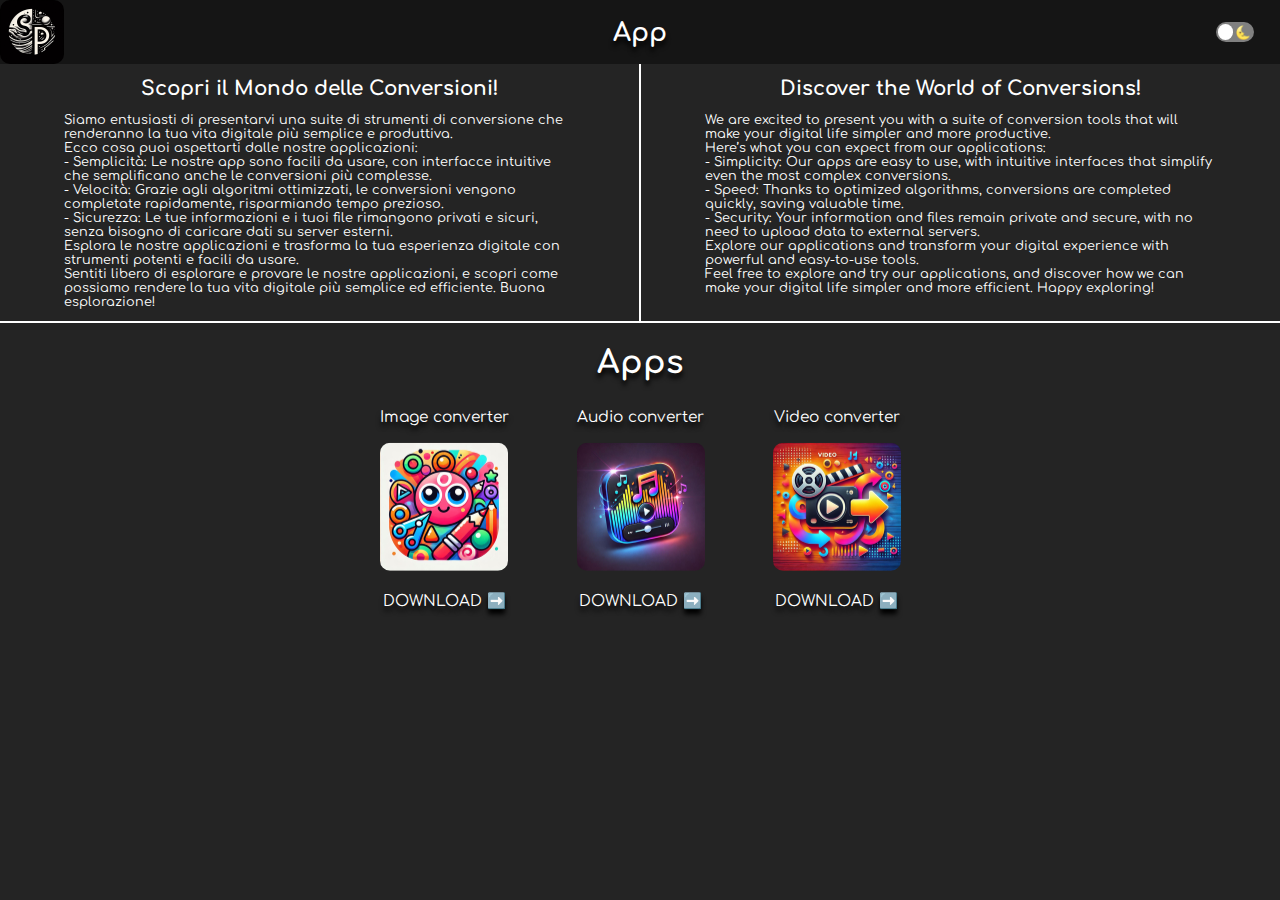
==== app.html @ 5d41b2f8 "Update 1" ====
<!DOCTYPE html>
<html lang="it">
<head>
    <meta charset="UTF-8">
    <meta name="viewport" content="width=device-width, initial-scale=1.0">
    <link rel="stylesheet" id="theme-link" href="style-app-nero.css">
    <link rel="icon" href="images-pc/Icon.ico" type="image/x-icon">
    <title>App</title>
</head>
<body>
    <nav>
        <a href="index.html"><img src="images-pc/Icon.ico" id="logo" alt="Logo"></a>
        <h1 id="title">App</h1>
        <div id="toggle-container">
            <input type="checkbox" id="switch" name="theme" />
            <label for="switch">
                <span class="moon">🌞</span>
                <span class="sun">🌜</span>
            </label>
        </div>
    </nav>
    <div class="ct">
        <div id="it">
            <div class="presentation" align="center">
                <strong><big>Scopri il Mondo delle Conversioni!</big></strong><br>
            </div>
            <p id="presentation">
                Siamo entusiasti di presentarvi una suite di strumenti di conversione che renderanno la tua vita digitale più semplice e produttiva. <br> Ecco cosa puoi aspettarti dalle nostre applicazioni: <br>

                - Semplicità: Le nostre app sono facili da usare, con interfacce intuitive che semplificano anche le conversioni più complesse. <br>

                - Velocità: Grazie agli algoritmi ottimizzati, le conversioni vengono completate rapidamente, risparmiando tempo prezioso. <br>

                - Sicurezza: Le tue informazioni e i tuoi file rimangono privati e sicuri, senza bisogno di caricare dati su server esterni. <br>

                Esplora le nostre applicazioni e trasforma la tua esperienza digitale con strumenti potenti e facili da usare. <br>

                Sentiti libero di esplorare e provare le nostre applicazioni, e scopri come possiamo rendere la tua vita digitale più semplice ed efficiente. Buona esplorazione!
            </p>
        </div>
        <div id="en">
            <div class="presentation" align="center">
                <strong><big>Discover the World of Conversions!</big></strong><br>
            </div>
            <p id="presentation">
                We are excited to present you with a suite of conversion tools that will make your digital life simpler and more productive. <br> Here’s what you can expect from our applications: <br>
        
                - Simplicity: Our apps are easy to use, with intuitive interfaces that simplify even the most complex conversions. <br>
        
                - Speed: Thanks to optimized algorithms, conversions are completed quickly, saving valuable time. <br>
        
                - Security: Your information and files remain private and secure, with no need to upload data to external servers. <br>
        
                Explore our applications and transform your digital experience with powerful and easy-to-use tools. <br>
        
                Feel free to explore and try our applications, and discover how we can make your digital life simpler and more efficient. Happy exploring!
            </p>
        </div>        
    </div>
    <h1 align="center" id="apps">Apps</h1>
    <table align="center">
        <tr>
            <td id="subtitleleft">Image converter</td><td id="subtitlemiddle">Audio converter</td><td id="subtitleright">Video converter</td>
        </tr>
        <tr>
            <td class="left"><img src="app/icons/immagini.ico" id="icons" alt="Image converter"></td><td class="middle"><img src="app/icons/audio.ico" alt="Audio converter" id="icons"></td><td class="right"><img src="app/icons/video.ico" id="icons" alt="Video converter"></td>
        </tr>
        <tr>
            <td id="marginleft"><a href="image-converter.html" id="button">DOWNLOAD ➡️</a></td><td id="marginmiddle"><a href="audio-converter.html" id="button">DOWNLOAD ➡️</a></td><td id="marginright"><a href="video-converter.html" id="button">DOWNLOAD ➡️</a></td>
        </tr>
    </table>
    <script src="script-app.js"></script>
</body>
</html>
---- style-app-nero.css ----
@import url('https://fonts.googleapis.com/css2?family=Comfortaa:wght@300..700&display=swap');

body {
    background-color: #242424;
    margin: 0;
    user-select: none;
    font-family: 'Comfortaa', sans-serif;
    color: white;
}

h1, h2, h3, h4, h5, h6, td {
    text-shadow: 0 5px 5px black;
}

nav {
    height: 5vw;
    background-color: #151515;
    display: flex;
    align-items: center;
    text-align: center;
    justify-content: center;
    position: relative;
}

nav #logo {
    height: 5vw;
    border-radius: 10px;
    left: 0;
    position: absolute;
    transform: translateY(-50%);
}

nav #title{
    color: white;
    font-size: 2vw;
}

#icons{
    border-radius: 10px;
    width: 10vw;
}

table{
    margin-top: 2vw;
}

table td{
    text-align: center;
}

.left{
    transform: translateX(-5vw) translateY(1vw);
}

.right{
    transform: translateX(5vw) translateY(1vw);
}

.middle{
    transform: translateY(1vw);
}

#subtitlemiddle{
    font-size: 1.2vw;
}

#subtitleleft{
    font-size: 1.2vw;
    transform: translateX(-5vw);
}

#subtitleright{
    font-size: 1.2vw;
    transform: translateX(5vw);
}

#button{
    color: white;
    text-decoration: none;
    cursor: pointer;
    font-size: 1.2vw;
}

#marginleft{
    transform: translateY(2vw) translateX(-5vw);
}

#marginmiddle{
    transform: translateY(2vw);
}

#marginright{
    transform: translateY(2vw) translateX(5vw);
}

.container {
    display: flex;
    justify-content: center;
    align-items: center;
    margin-top: 10%;
}

#icon{
    border-radius: 20px;
    margin-left: 10vw;
}

#download-button {
    color: black;
    text-decoration: none;
    cursor: pointer;
    font-size: 1.2vw;
    background-color: white;
    padding: 0.5vw;
    border-radius: 10px;
    align-items: center;
    transition: background-color 0.3s, color 0.3s;
}

#download-button:hover {
    background-color: black;
    color: white;
}

#icon-download {
    transition: filter 0.3s;
}

#download-button:hover #icon-download {
    filter: invert(100%);
}

#icon-download{
    height: 1.2vw;
    width: 1.2vw;
    transform: translateY(0.1vw);
}

#text{
    margin-left: 2vw;
    margin-right: 2vw;
}

#presentation{
    margin-top: 2vw;
    margin-left: 5vw;
    margin-right: 5vw;
    text-align: left;
    font-size: 1vw;
}

.presentation{
    font-size: 1.3vw;
    transform: translateY(1vw);
}

#it{
    width: 50%;
    border-right: 1px solid white;
    margin: 0;
    border-bottom: 2px solid white;
}

#en{
    width: 50%;
    border-left: 1px solid white;
    margin: 0;
    border-bottom: 2px solid white;
}

.ct{
    display: flex;
}

#apps{
    color: white;
}

#toggle-container {
    position: absolute;
    right: 2vw;
    display: flex;
    align-items: center;
}

#switch {
    height: 0;
    width: 0;
    visibility: hidden;
}

label {
    cursor: pointer;
    width: 3vw; /* Dimensioni ridotte */
    height: 1.5vw; /* Dimensioni ridotte */
    background: grey;
    display: flex;
    align-items: center;
    justify-content: space-between;
    border-radius: 100px;
    position: relative;
    padding: 0 0.2vw; /* Padding for icons */
    box-sizing: border-box;
}

.sun, .moon {
    font-size: 1vw; /* Adjust size as needed */
}

.sun{
    transform: translateX(1.3vw);
}

label:after {
    content: '';
    position: absolute;
    top: 0.15vw; /* Dimensioni ridotte */
    left: 0.15vw; /* Dimensioni ridotte */
    width: 1.2vw; /* Dimensioni ridotte */
    height: 1.2vw; /* Dimensioni ridotte */
    background: #fff;
    border-radius: 90px;
    transition: 0.3s;
}

input:checked + label {
    background: #bada55;
}

input:checked + label:after {
    left: calc(100% - 0.1vw);
    transform: translateX(-100%);
}

input:checked + label .sun {
    display: none;
}

input:not(:checked) + label .moon {
    display: none;
}
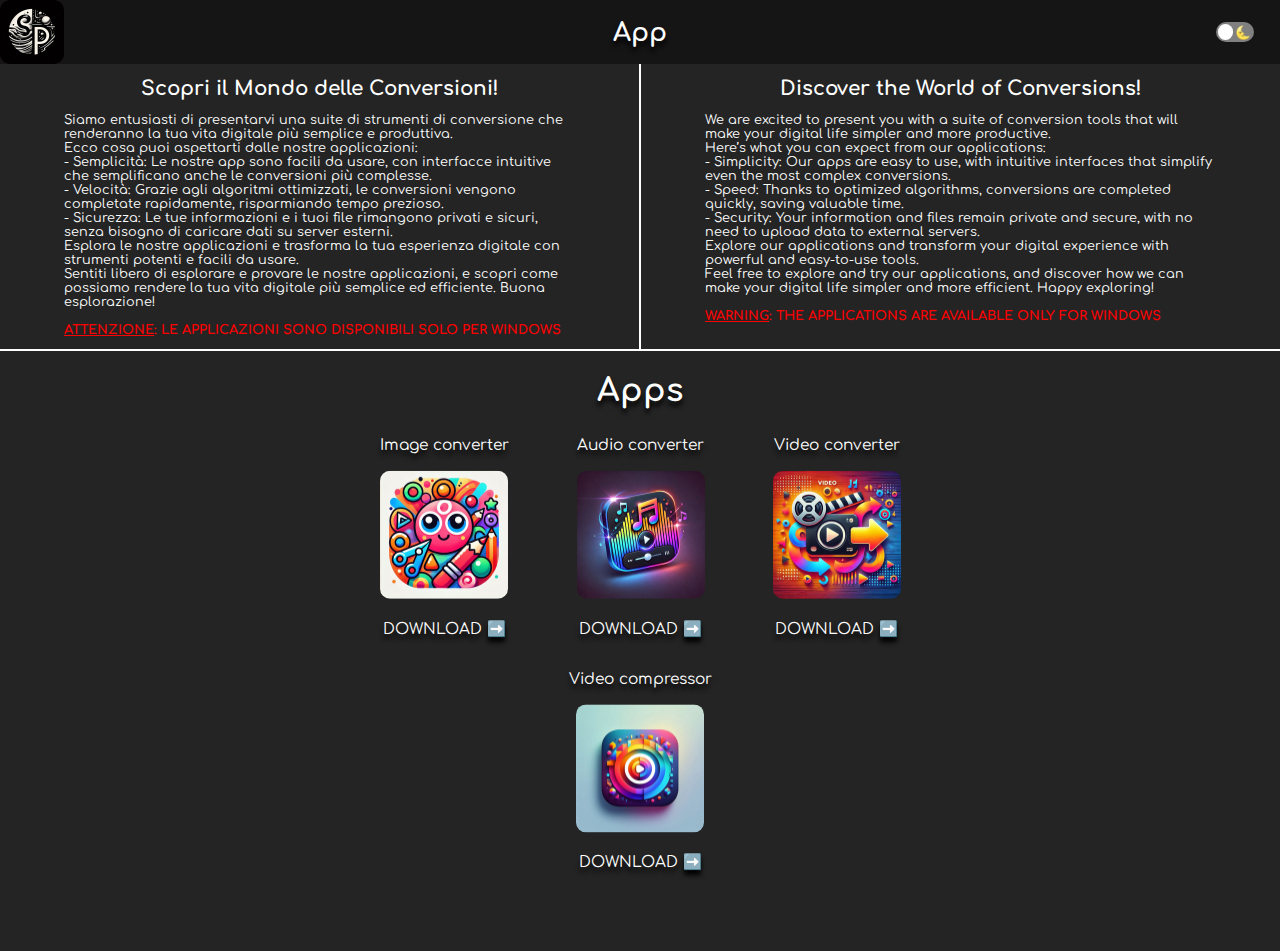
==== commit ac1abca7: "Update 3" ====
--- a/app.html
+++ b/app.html
@@ -35,7 +35,9 @@
 
                 Esplora le nostre applicazioni e trasforma la tua esperienza digitale con strumenti potenti e facili da usare. <br>
 
-                Sentiti libero di esplorare e provare le nostre applicazioni, e scopri come possiamo rendere la tua vita digitale più semplice ed efficiente. Buona esplorazione!
+                Sentiti libero di esplorare e provare le nostre applicazioni, e scopri come possiamo rendere la tua vita digitale più semplice ed efficiente. Buona esplorazione! <br> <br>
+
+                <span style="color: red;"><strong><u>ATTENZIONE</u>: LE APPLICAZIONI SONO DISPONIBILI SOLO PER WINDOWS</strong></span>
             </p>
         </div>
         <div id="en">
@@ -53,7 +55,9 @@
         
                 Explore our applications and transform your digital experience with powerful and easy-to-use tools. <br>
         
-                Feel free to explore and try our applications, and discover how we can make your digital life simpler and more efficient. Happy exploring!
+                Feel free to explore and try our applications, and discover how we can make your digital life simpler and more efficient. Happy exploring! <br> <br>
+
+                <span style="color: red;"><strong><u>WARNING</u>: THE APPLICATIONS ARE AVAILABLE ONLY FOR WINDOWS</strong></span>
             </p>
         </div>        
     </div>
@@ -69,6 +73,15 @@
             <td id="marginleft"><a href="image-converter.html" id="button">DOWNLOAD ➡️</a></td><td id="marginmiddle"><a href="audio-converter.html" id="button">DOWNLOAD ➡️</a></td><td id="marginright"><a href="video-converter.html" id="button">DOWNLOAD ➡️</a></td>
         </tr>
     </table>
+    <table align="center" id="tableapp2">
+        <td id="subtitlemiddle">Video compressor</td>
+        <tr>
+            <td class="middle"><img src="app/icons/video_compressor.ico" id="icons" alt="Video compressor"></td>
+        </tr>
+        <tr>
+            <td id="marginmiddle"><a href="video-compressor.html" id="button">DOWNLOAD ➡️</a></td>
+        </tr>
+    </table>
     <script src="script-app.js"></script>
 </body>
 </html>
--- a/style-app-nero.css
+++ b/style-app-nero.css
@@ -6,6 +6,7 @@
     user-select: none;
     font-family: 'Comfortaa', sans-serif;
     color: white;
+    margin-bottom: 10vw;
 }
 
 h1, h2, h3, h4, h5, h6, td {
@@ -174,6 +175,10 @@
 
 #apps{
     color: white;
+}
+
+#tableapp2{
+    transform: translateY(2vw);
 }
 
 #toggle-container {
